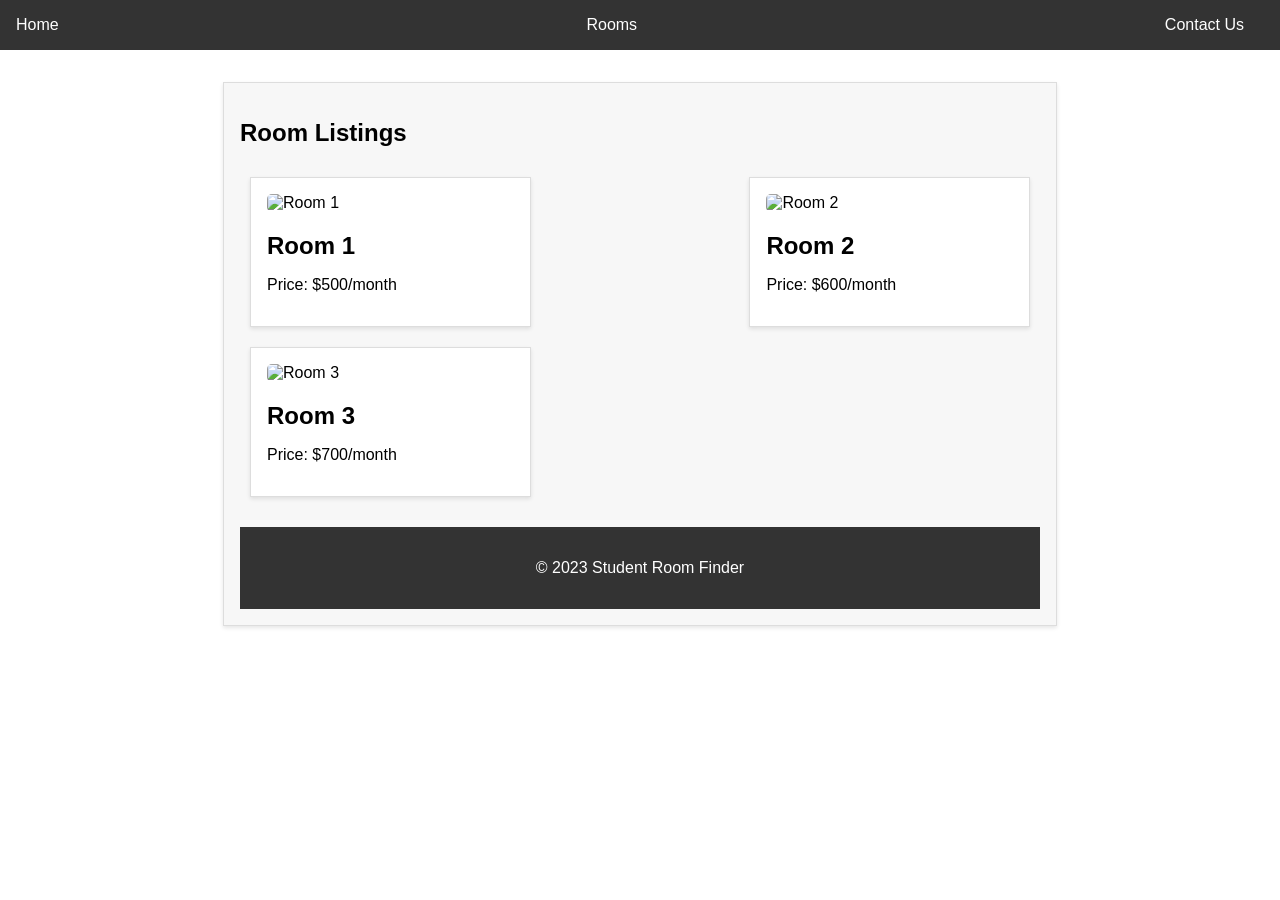
==== index.html @ c1271201 "Add files via upload" ====
<!DOCTYPE html>
<html lang="en">

<head>
    <meta charset="UTF-8">
    <meta name="viewport" content="width=device-width, initial-scale=1.0">
    <title>Student Room Finder</title>
    <link rel="stylesheet" href="styles.css">
</head>

<body>
    <!-- Header Section -->
    <header>
        <nav>
            <ul>
                <li><a href="#">Home</a></li>
                <li><a href="#">Rooms</a></li>
                <li><a href="#">Contact Us</a></li>
            </ul>
        </nav>
    </header>

    <!-- Main Content Section -->
    <main>
        <!-- Room Listing Section -->
        <section class="room-listing">
            <h2>Room Listings</h2>
            <div class="rooms-container">
                <!-- Room Cards will be rendered here -->
            </div>
        </section>

        <!-- Footer Section -->
        <footer>
            <p>&copy; 2023 Student Room Finder</p>
        </footer>
    </main>

    <script src="scripts.js"></script>
</body>

</html>
---- styles.css ----
body {
    font-family: Arial, sans-serif;
    margin: 0;
    padding: 0;
}

header {
    background-color: #333;
    color: #fff;
    padding: 1em;
    text-align: center;
}

nav ul {
    list-style: none;
    margin: 0;
    padding: 0;
    display: flex;
    justify-content: space-between;
}

nav li {
    margin-right: 20px;
}

nav a {
    color: #fff;
    text-decoration: none;
}

main {
    max-width: 800px;
    margin: 2em auto;
    padding: 1em;
    background-color: #f7f7f7;
    border: 1px solid #ddd;
    box-shadow: 0 2px 4px rgba(0, 0, 0, 0.1);
}

.room-listing {
    margin-bottom: 20px;
}

.rooms-container {
    display: flex;
    flex-wrap: wrap;
    justify-content: space-between;
}

.room-card {
    background-color: #fff;
    padding: 1em;
    border: 1px solid #ddd;
    box-shadow: 0 2px 4px rgba(0, 0, 0, 0.1);
    margin: 10px;
    width: calc(33.33% - 20px);
}

.room-card img {
    width: 100%;
    height: 150px;
    object-fit: cover;
    border-radius: 5px;
}

.room-card h2 {
    font-weight: bold;
    margin-bottom: 10px;
}

footer {
    background-color: #333;
    color: #fff;
    padding: 1em;
    text-align: center;
}
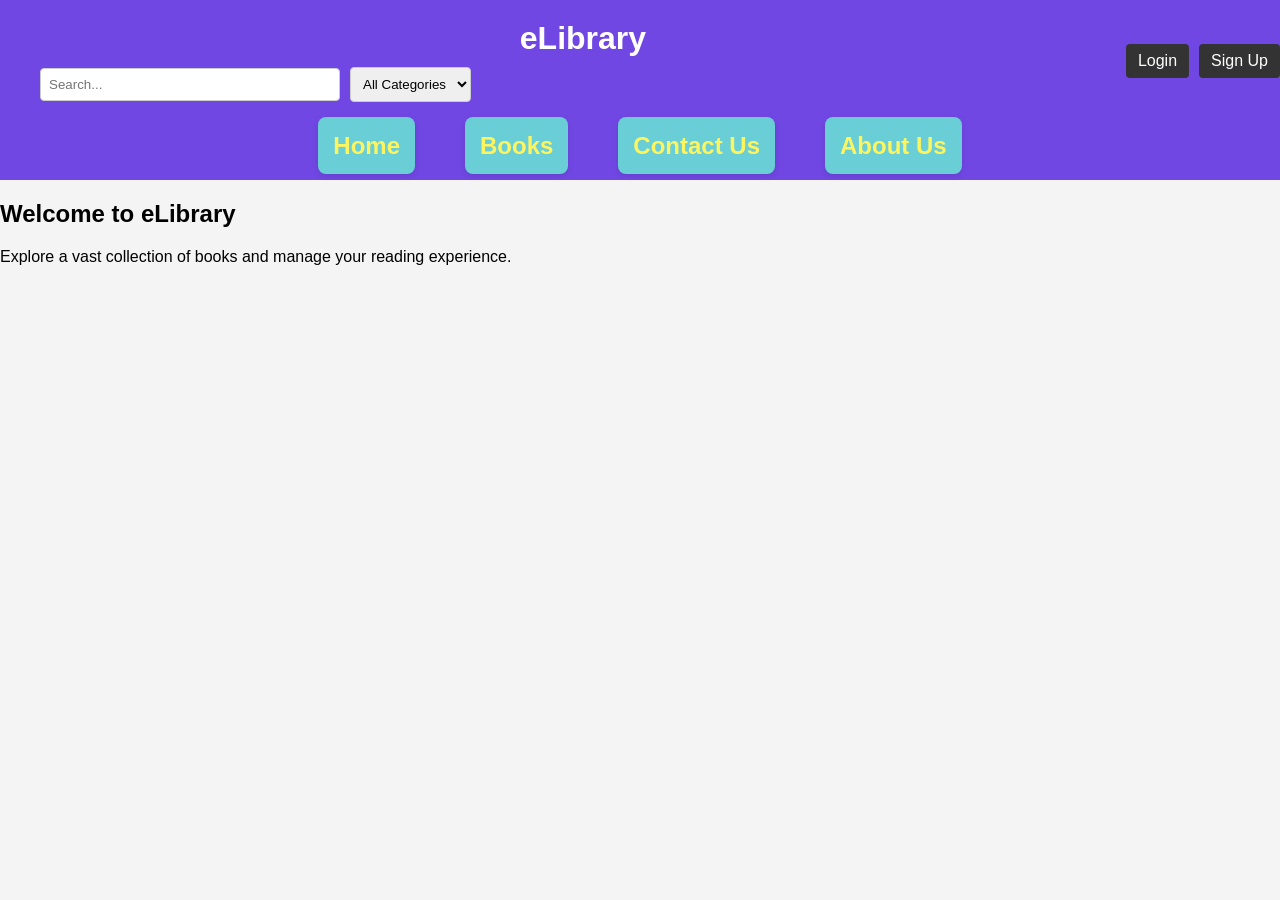
==== commit 0d630bda: "Add files via upload this one is frontend.." ====
--- a/index.html
+++ b/index.html
@@ -4,39 +4,52 @@
 <head>
     <meta charset="UTF-8">
     <meta name="viewport" content="width=device-width, initial-scale=1.0">
-    <title>Student Room Finder</title>
+    <title>eLibrary - Home</title>
     <link rel="stylesheet" href="styles.css">
 </head>
 
 <body>
-    <!-- Header Section -->
     <header>
+        <div
+            style="display: flex; align-items: center; justify-content: space-between; width: 100%; padding: 10px 20px;">
+            <div style="flex: 1;">
+                <h1 style="margin: 0;">eLibrary</h1>
+                <div style="margin-top: 10px; display: flex; align-items: center;">
+                    <input type="search" id="search-input" placeholder="Search..."
+                        style="padding: 8px; border: 1px solid #ccc; border-radius: 4px; width: 300px;" />
+                    <select id="filter-select"
+                        style="margin-left: 10px; padding: 8px; border: 1px solid #ccc; border-radius: 4px;">
+                        <option value="all">All Categories</option>
+                        <option value="fiction">Fiction</option>
+                        <option value="non-fiction">Non-Fiction</option>
+                        <option value="science">Science</option>
+                        <option value="technology">Technology</option>
+                    </select>
+                </div>
+            </div>
+            <div style="display: flex; align-items: center; gap: 10px;">
+                <a href="login.html" class="btn"
+                    style="padding: 8px 12px; background-color: #333; color: #fff; text-decoration: none; border-radius: 4px; cursor: pointer;">Login</a>
+                <a href="registration.html" class="btn"
+                    style="padding: 8px 12px; background-color: #333; color: #fff; text-decoration: none; border-radius: 4px; cursor: pointer;">Sign
+                    Up</a>
+            </div>
+        </div>
         <nav>
             <ul>
-                <li><a href="#">Home</a></li>
-                <li><a href="#">Rooms</a></li>
-                <li><a href="#">Contact Us</a></li>
+                <li><a href="index.html">Home</a></li>
+                <li><a href="books.html">Books</a></li>
+                <li><a href="contact-us.html">Contact Us</a></li>
+                <li><a href="about-us.html">About Us</a></li>
             </ul>
         </nav>
     </header>
-
-    <!-- Main Content Section -->
     <main>
-        <!-- Room Listing Section -->
-        <section class="room-listing">
-            <h2>Room Listings</h2>
-            <div class="rooms-container">
-                <!-- Room Cards will be rendered here -->
-            </div>
+        <section>
+            <h2>Welcome to eLibrary</h2>
+            <p>Explore a vast collection of books and manage your reading experience.</p>
         </section>
-
-        <!-- Footer Section -->
-        <footer>
-            <p>&copy; 2023 Student Room Finder</p>
-        </footer>
     </main>
-
-    <script src="scripts.js"></script>
 </body>
 
 </html>
--- a/styles.css
+++ b/styles.css
@@ -2,75 +2,58 @@
     font-family: Arial, sans-serif;
     margin: 0;
     padding: 0;
+    background-color: #f4f4f4;
 }
 
 header {
-    background-color: #333;
+    background-color: #7147e3;
     color: #fff;
-    padding: 1em;
+    padding: 10px 20px;
     text-align: center;
+}
+
+header h1 {
+    margin: 0;
+}
+
+nav {
+    margin-top: 10px;
 }
 
 nav ul {
     list-style: none;
+    padding: 0;
     margin: 0;
-    padding: 0;
     display: flex;
-    justify-content: space-between;
+    justify-content: center;
 }
 
-nav li {
-    margin-right: 20px;
+nav ul li {
+    padding: 10px;
+    margin: 0 15px;
 }
 
-nav a {
-    color: #fff;
-    text-decoration: none;
+nav ul li a {
+    color: #fcf560;
+    text-decoration: double;
+    font-family: sans-serif;
+    font-size: x-large;
+    font-weight: bold;
 }
 
-main {
-    max-width: 800px;
-    margin: 2em auto;
-    padding: 1em;
-    background-color: #f7f7f7;
-    border: 1px solid #ddd;
-    box-shadow: 0 2px 4px rgba(0, 0, 0, 0.1);
-}
-
-.room-listing {
-    margin-bottom: 20px;
-}
-
-.rooms-container {
-    display: flex;
-    flex-wrap: wrap;
-    justify-content: space-between;
-}
-
-.room-card {
-    background-color: #fff;
-    padding: 1em;
-    border: 1px solid #ddd;
-    box-shadow: 0 2px 4px rgba(0, 0, 0, 0.1);
-    margin: 10px;
-    width: calc(33.33% - 20px);
-}
-
-.room-card img {
-    width: 100%;
-    height: 150px;
-    object-fit: cover;
-    border-radius: 5px;
-}
-
-.room-card h2 {
-    font-weight: bold;
-    margin-bottom: 10px;
+nav ul li a:hover {
+    color: #d2621d;
 }
 
 footer {
-    background-color: #333;
-    color: #fff;
-    padding: 1em;
-    text-align: center;
+    display: none;
+}
+
+nav ul li a {
+    background-color: #69ced6;
+    padding: 15px;
+    border-radius: 8px;
+    box-shadow: 0 2px 6px rgba(0, 0, 0, 0.1);
+    margin: 20px auto;
+    max-width: 1000px;
 }
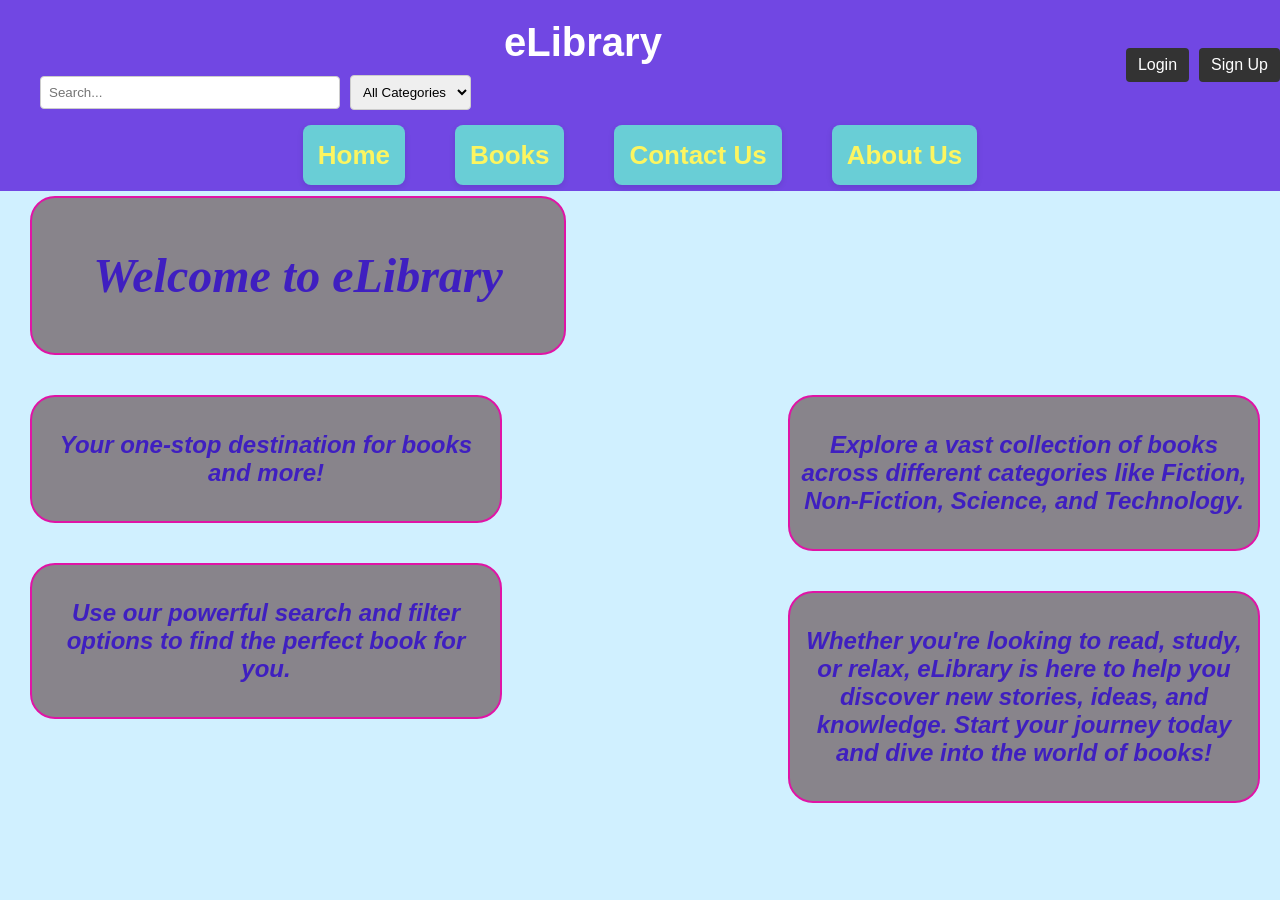
==== commit 716a4f43: "Add files via upload" ====
--- a/index.html
+++ b/index.html
@@ -13,7 +13,7 @@
         <div
             style="display: flex; align-items: center; justify-content: space-between; width: 100%; padding: 10px 20px;">
             <div style="flex: 1;">
-                <h1 style="margin: 0;">eLibrary</h1>
+                <h1>eLibrary</h1>
                 <div style="margin-top: 10px; display: flex; align-items: center;">
                     <input type="search" id="search-input" placeholder="Search..."
                         style="padding: 8px; border: 1px solid #ccc; border-radius: 4px; width: 300px;" />
@@ -27,11 +27,9 @@
                     </select>
                 </div>
             </div>
-            <div style="display: flex; align-items: center; gap: 10px;">
-                <a href="login.html" class="btn"
-                    style="padding: 8px 12px; background-color: #333; color: #fff; text-decoration: none; border-radius: 4px; cursor: pointer;">Login</a>
-                <a href="registration.html" class="btn"
-                    style="padding: 8px 12px; background-color: #333; color: #fff; text-decoration: none; border-radius: 4px; cursor: pointer;">Sign
+            <div id="ghusaun">
+                <a href="login.html" class="btn">Login</a>
+                <a href="registration.html" class="btn">Sign
                     Up</a>
             </div>
         </div>
@@ -44,12 +42,39 @@
             </ul>
         </nav>
     </header>
-    <main>
-        <section>
+
+    <div>
+        <div class="homeInfo" style="font-size: xx-large;margin-top: 5px; width: 40%;
+            font-family: Georgia, 'Times New Roman', Times, serif; font-weight: 800;">
+            <p>
             <h2>Welcome to eLibrary</h2>
-            <p>Explore a vast collection of books and manage your reading experience.</p>
-        </section>
-    </main>
+            </p>
+        </div>
+        <div class="homeInfo" style="float: left;width: 35%;">
+            <p>
+                Your one-stop destination for books and more!
+            </p>
+        </div>
+        <div class="homeInfo" style="float: right;width: 35%;">
+            <p>
+                Explore a vast collection of books across different categories like Fiction, Non-Fiction,
+                Science,
+                and Technology.
+            </p>
+        </div>
+        <div class="homeInfo" style="float: left;width: 35%;">
+            <p>
+                Use our powerful search and filter options to find the perfect book for you.
+            </p>
+        </div>
+        <div class="homeInfo" style="float: right;width: 35%;">
+            <p>
+                Whether you're looking to read, study, or relax, eLibrary is here to help you discover new stories,
+                ideas, and knowledge. Start your journey today and dive into the world of books!
+            </p>
+        </div>
+
+    </div>
 </body>
 
 </html>
--- a/styles.css
+++ b/styles.css
@@ -2,7 +2,37 @@
     font-family: Arial, sans-serif;
     margin: 0;
     padding: 0;
-    background-color: #f4f4f4;
+    background-color: #d0f0ff;
+}
+
+.homeInfo {
+    height: fit-content;
+    width: fit-content;
+    background-color: #88848b;
+    border: 2px solid #e014a6;
+    border-radius: 25px;
+    padding: 10px;
+    text-align: center;
+    color: rgb(63, 31, 192);
+    font-style: italic;
+    font-size: 24px;
+    font-weight: 600;
+    margin-bottom: 15px;
+    margin-left: 30px;
+    margin-top: 25px;
+    margin-right: 20px;
+
+}
+
+main {
+    margin: 0;
+    padding: 0;
+    position: relative;
+    height: 100vh;
+    display: flex;
+    justify-content: center;
+    align-items: center;
+    overflow: hidden;
 }
 
 header {
@@ -10,10 +40,12 @@
     color: #fff;
     padding: 10px 20px;
     text-align: center;
+    font-family: sans-serif;
 }
 
 header h1 {
     margin: 0;
+    font-size: 40px;
 }
 
 nav {
@@ -26,6 +58,7 @@
     margin: 0;
     display: flex;
     justify-content: center;
+    flex-wrap: wrap;
 }
 
 nav ul li {
@@ -35,18 +68,19 @@
 
 nav ul li a {
     color: #fcf560;
-    text-decoration: double;
+    text-decoration: none;
     font-family: sans-serif;
-    font-size: x-large;
+    font-size: 26px;
     font-weight: bold;
+    background-color: #69ced6;
+    padding: 10px 15px;
+    border-radius: 8px;
+    box-shadow: 0 2px 6px rgba(0, 0, 0, 0.1);
+    transition: background-color 0.3s ease;
 }
 
 nav ul li a:hover {
-    color: #d2621d;
-}
-
-footer {
-    display: none;
+    background-color: #cbbeb6;
 }
 
 nav ul li a {
@@ -56,4 +90,72 @@
     box-shadow: 0 2px 6px rgba(0, 0, 0, 0.1);
     margin: 20px auto;
     max-width: 1000px;
+}
+
+/* Login/signup button styling*/
+#ghusaun {
+    display: flex;
+    align-items: center;
+    gap: 10px;
+}
+
+#ghusaun .btn {
+    padding: 8px 12px;
+    background-color: #333;
+    color: #fff;
+    text-decoration: none;
+    border-radius: 4px;
+    cursor: pointer;
+}
+
+#ghusaun .btn:hover {
+    color: blueviolet;
+    background-color: azure;
+}
+
+main {
+    padding: 40px 20px;
+    max-width: 1000px;
+    margin: 0 auto;
+}
+
+main section {
+    background-color: #fff;
+    padding: 30px;
+    border-radius: 10px;
+    box-shadow: 0 2px 6px rgba(0, 0, 0, 0.1);
+}
+
+main section h2 {
+    margin-top: 0;
+    margin-bottom: 20px;
+    color: #333;
+}
+
+main section p {
+    line-height: 1.6;
+    font-size: 16px;
+}
+
+footer {
+    text-align: center;
+    color: #333;
+    padding: 20px;
+    background-color: #15b1c3;
+    margin-top: 20px;
+    border-top: 1px solid #e92c2c;
+}
+
+.message {
+    height: fit-content;
+    background-color: #98cf67;
+    border: 2px solid #e014a6;
+    border-radius: 15px;
+    padding: 15px;
+    text-align: center;
+    color: rgb(11, 93, 200);
+    font-style: italic;
+    font-size: 32px;
+    font-weight: 700;
+
 }
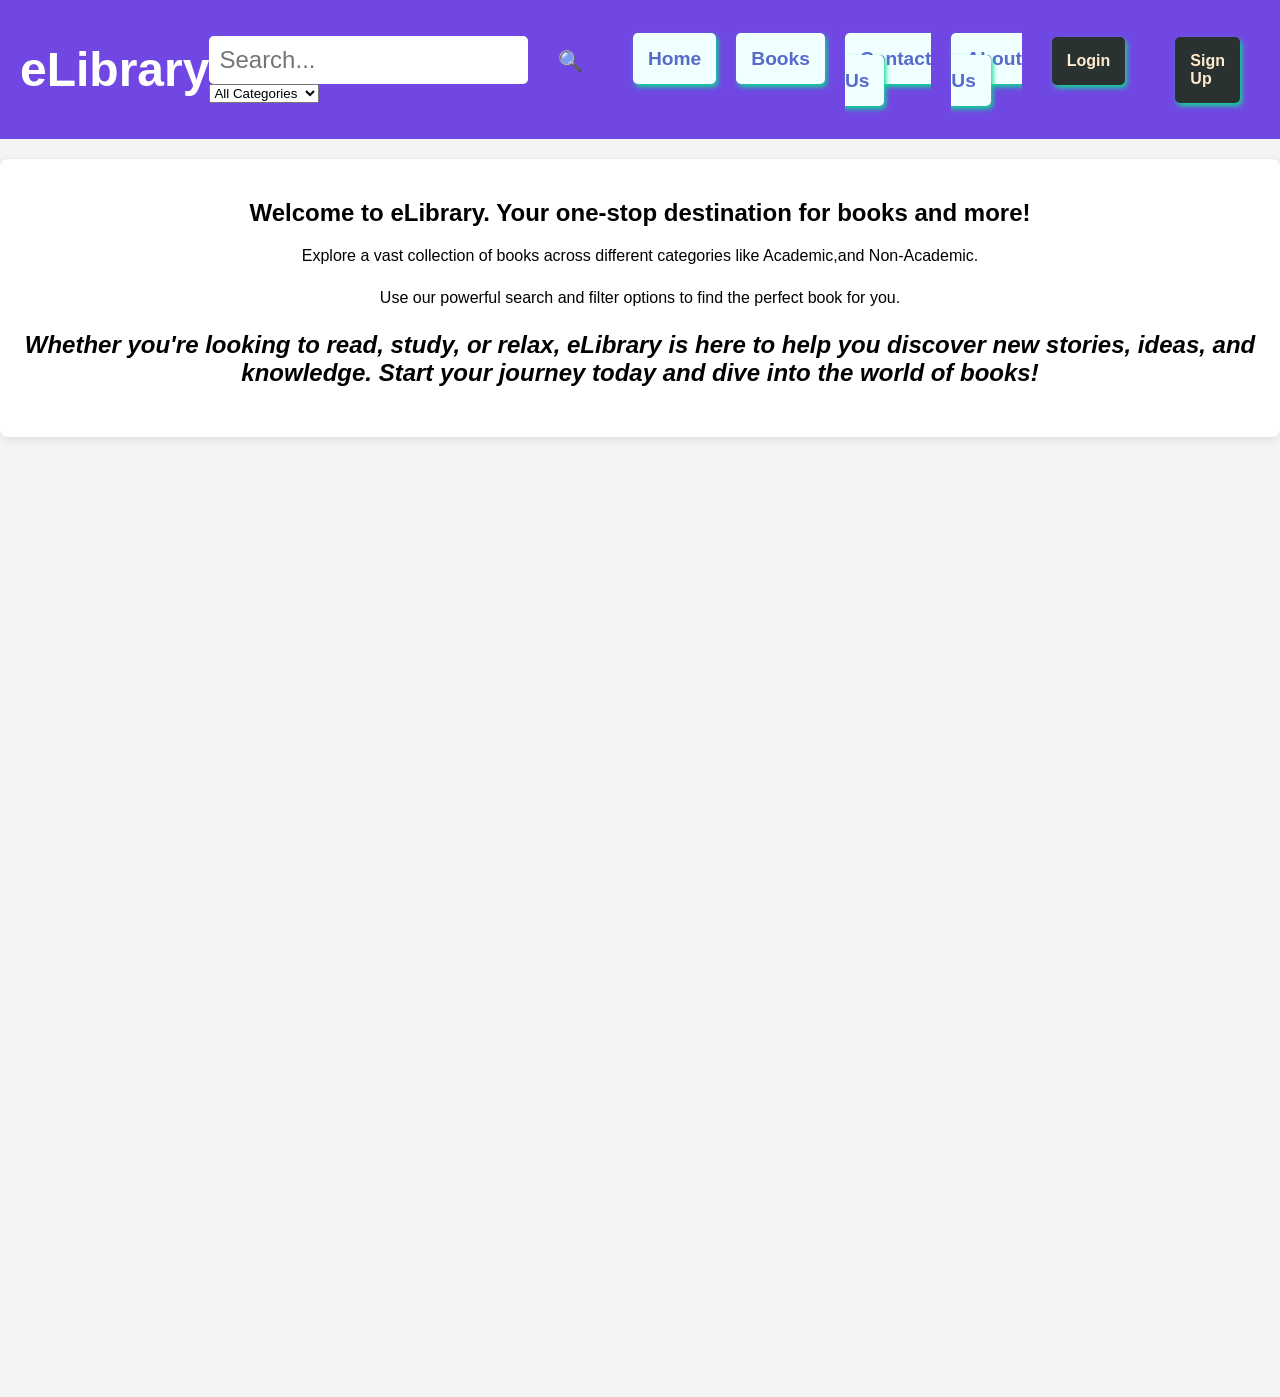
==== commit b9ba006b: "Add files via upload" ====
--- a/index.html
+++ b/index.html
@@ -10,29 +10,20 @@
 
 <body>
     <header>
-        <div
-            style="display: flex; align-items: center; justify-content: space-between; width: 100%; padding: 10px 20px;">
-            <div style="flex: 1;">
-                <h1>eLibrary</h1>
-                <div style="margin-top: 10px; display: flex; align-items: center;">
-                    <input type="search" id="search-input" placeholder="Search..."
-                        style="padding: 8px; border: 1px solid #ccc; border-radius: 4px; width: 300px;" />
-                    <select id="filter-select"
-                        style="margin-left: 10px; padding: 8px; border: 1px solid #ccc; border-radius: 4px;">
-                        <option value="all">All Categories</option>
-                        <option value="fiction">Fiction</option>
-                        <option value="non-fiction">Non-Fiction</option>
-                        <option value="science">Science</option>
-                        <option value="technology">Technology</option>
-                    </select>
-                </div>
-            </div>
-            <div id="ghusaun">
-                <a href="login.html" class="btn">Login</a>
-                <a href="registration.html" class="btn">Sign
-                    Up</a>
-            </div>
+        <div class="logo">
+            <h1>eLibrary</h1>
         </div>
+        <div class="search-bar">
+            <input type="search" id="search-input" placeholder="Search..." />
+            <input type="button" value="🔍" placeholder="🔍" />
+            <select id="filter-select">
+                <option value="all">All Categories</option>
+                <option value="Academic">Academic</option>
+                <option value="non-academic">Non-Academic</option>
+            </select>
+        </div>
+        </div>
+
         <nav>
             <ul>
                 <li><a href="index.html">Home</a></li>
@@ -41,40 +32,36 @@
                 <li><a href="about-us.html">About Us</a></li>
             </ul>
         </nav>
+        <div id="ghusaun">
+            <nav>
+                <ul>
+                    <li> <a href="login.html" class="btn">Login</a></li>
+                    <li><a href="registration.html" class="btn">Sign
+                            Up</a></li>
+                </ul>
+            </nav>
+        </div>
     </header>
 
-    <div>
-        <div class="homeInfo" style="font-size: xx-large;margin-top: 5px; width: 40%;
-            font-family: Georgia, 'Times New Roman', Times, serif; font-weight: 800;">
-            <p>
-            <h2>Welcome to eLibrary</h2>
-            </p>
-        </div>
-        <div class="homeInfo" style="float: left;width: 35%;">
-            <p>
-                Your one-stop destination for books and more!
-            </p>
-        </div>
-        <div class="homeInfo" style="float: right;width: 35%;">
-            <p>
-                Explore a vast collection of books across different categories like Fiction, Non-Fiction,
-                Science,
-                and Technology.
-            </p>
-        </div>
-        <div class="homeInfo" style="float: left;width: 35%;">
-            <p>
-                Use our powerful search and filter options to find the perfect book for you.
-            </p>
-        </div>
-        <div class="homeInfo" style="float: right;width: 35%;">
-            <p>
-                Whether you're looking to read, study, or relax, eLibrary is here to help you discover new stories,
-                ideas, and knowledge. Start your journey today and dive into the world of books!
-            </p>
-        </div>
+    <section class="message">
+        <h1>Welcome to eLibrary. Your one-stop destination for books and more!</h1>
 
-    </div>
+        <p>
+            Explore a vast collection of books across different categories like Academic,and Non-Academic.
+        </p>
+
+        <p>
+            Use our powerful search and filter options to find the perfect book for you.
+        </p>
+
+        <h2 style="font-style: italic;">
+            Whether you're looking to read, study, or relax, eLibrary is here to help you discover new stories,
+            ideas, and knowledge. Start your journey today and dive into the world of books!
+        </h2>
+    </section>
+    <main>
+
+    </main>
 </body>
 
 </html>
--- a/styles.css
+++ b/styles.css
@@ -2,139 +2,141 @@
     font-family: Arial, sans-serif;
     margin: 0;
     padding: 0;
-    background-color: #d0f0ff;
-}
-
-.homeInfo {
-    height: fit-content;
-    width: fit-content;
-    background-color: #88848b;
-    border: 2px solid #e014a6;
-    border-radius: 25px;
-    padding: 10px;
-    text-align: center;
-    color: rgb(63, 31, 192);
-    font-style: italic;
-    font-size: 24px;
-    font-weight: 600;
-    margin-bottom: 15px;
-    margin-left: 30px;
-    margin-top: 25px;
-    margin-right: 20px;
-
-}
-
-main {
-    margin: 0;
-    padding: 0;
-    position: relative;
-    height: 100vh;
-    display: flex;
-    justify-content: center;
-    align-items: center;
-    overflow: hidden;
+    background-color: #f4f4f4;
 }
 
 header {
+    display: flex;
+    justify-content: space-between;
+    align-items: center;
     background-color: #7147e3;
     color: #fff;
     padding: 10px 20px;
-    text-align: center;
     font-family: sans-serif;
 }
 
-header h1 {
-    margin: 0;
-    font-size: 40px;
+.logo {
+    font-size: 24px;
+    font-weight: bold;
 }
 
-nav {
-    margin-top: 10px;
+.search-bar input {
+    font-size: 24px;
+    width: auto;
+    max-width: 400px;
+    height: fit-content;
+}
+
+.search-bar input[type="search"] {
+    padding: 10px;
+    border: none;
+    border-radius: 5px;
+    margin-right: 10px;
+}
+
+.search-bar input[type="button"] {
+    background-color: #7147e3;
+    color: #fff;
+    border: none;
+    padding: 10px 15px;
+    border-radius: 5px;
+    cursor: pointer;
+    font-size: 20px;
+}
+
+.search-bar input[type="button"]:hover {
+    background-color: #5a38c1;
 }
 
 nav ul {
     list-style: none;
+    margin: 0;
     padding: 0;
-    margin: 0;
     display: flex;
-    justify-content: center;
-    flex-wrap: wrap;
 }
 
 nav ul li {
-    padding: 10px;
-    margin: 0 15px;
+    margin-left: 20px;
 }
 
 nav ul li a {
-    color: #fcf560;
+    color: #5769cb;
+    width: 100%;
+    max-width: 200px;
+    font-size: larger;
     text-decoration: none;
-    font-family: sans-serif;
-    font-size: 26px;
+    padding: 15px;
+    border-radius: 5px;
     font-weight: bold;
-    background-color: #69ced6;
-    padding: 10px 15px;
-    border-radius: 8px;
-    box-shadow: 0 2px 6px rgba(0, 0, 0, 0.1);
+    box-shadow: 2px 3px 5px rgb(13, 219, 147);
+    border: 2px pink;
+    background-color: azure;
     transition: background-color 0.3s ease;
 }
 
 nav ul li a:hover {
-    background-color: #cbbeb6;
+    background-color: aquamarine;
+    text-decoration: underline;
 }
 
-nav ul li a {
-    background-color: #69ced6;
+#ghusaun a {
+    display: inline-block;
+    color: blanchedalmond;
+    background-color: rgb(42, 49, 49);
+    width: auto;
+    max-width: 100px;
     padding: 15px;
-    border-radius: 8px;
-    box-shadow: 0 2px 6px rgba(0, 0, 0, 0.1);
-    margin: 20px auto;
-    max-width: 1000px;
+    border-radius: 5px;
+    box-shadow: 2px 3px 5px rgb(13, 219, 147);
+    border: 2px pink;
+    margin-left: 10px;
+    margin-right: 20px;
+    font-size: 16px;
+    font-weight: bold;
+    text-decoration: none;
 }
 
-/* Login/signup button styling*/
-#ghusaun {
-    display: flex;
-    align-items: center;
-    gap: 10px;
-}
-
-#ghusaun .btn {
-    padding: 8px 12px;
-    background-color: #333;
-    color: #fff;
-    text-decoration: none;
-    border-radius: 4px;
-    cursor: pointer;
-}
-
-#ghusaun .btn:hover {
-    color: blueviolet;
-    background-color: azure;
+#ghusaun a:hover {
+    color: blue;
+    background-color: aquamarine;
+    text-decoration: underline;
+    box-shadow: -2px -3px 5px rgb(13, 219, 147);
 }
 
 main {
-    padding: 40px 20px;
-    max-width: 1000px;
-    margin: 0 auto;
+    background-color: #f4f4f4;
+    margin: 0;
+    padding: 0;
+    display: flex;
+    flex-direction: column;
+    align-items: center;
+    min-height: 100vh;
+    padding: 20px;
 }
 
-main section {
+.message {
     background-color: #fff;
-    padding: 30px;
-    border-radius: 10px;
-    box-shadow: 0 2px 6px rgba(0, 0, 0, 0.1);
+    padding: 40px 20px;
+    text-align: center;
+    margin: 20px 0;
+    border-radius: 8px;
+    box-shadow: 0 2px 8px rgba(0, 0, 0, 0.1);
 }
 
-main section h2 {
+.message h1 {
     margin-top: 0;
-    margin-bottom: 20px;
-    color: #333;
+    margin-bottom: 15px;
 }
 
-main section p {
+.message p {
     line-height: 1.6;
     font-size: 16px;
+}
+
+.message h2 {
+    font-style: italic;
+    margin-top: 20px;
+    margin-bottom: 10px;
 }
 
 footer {
@@ -146,16 +148,44 @@
     border-top: 1px solid #e92c2c;
 }
 
-.message {
-    height: fit-content;
-    background-color: #98cf67;
-    border: 2px solid #e014a6;
-    border-radius: 15px;
-    padding: 15px;
-    text-align: center;
-    color: rgb(11, 93, 200);
-    font-style: italic;
-    font-size: 32px;
-    font-weight: 700;
+footer h1 {
+    margin: 0;
+}
 
+/* Responsive Design */
+@media (max-width: 768px) {
+    .homeInfo {
+        max-width: 100%;
+        width: 100%;
+        float: none;
+    }
+
+    nav ul {
+        flex-direction: column;
+        align-items: center;
+    }
+
+    nav ul li {
+        margin: 10px 0;
+    }
+
+    .search-bar input[type="search"] {
+        width: 100%;
+    }
+
+    .search-bar input[type="button"] {
+        margin-top: 10px;
+    }
+
+    main {
+        padding: 10px;
+    }
+
+    main section {
+        padding: 20px;
+    }
+
+    .homeInfo {
+        margin: 10px auto;
+    }
 }
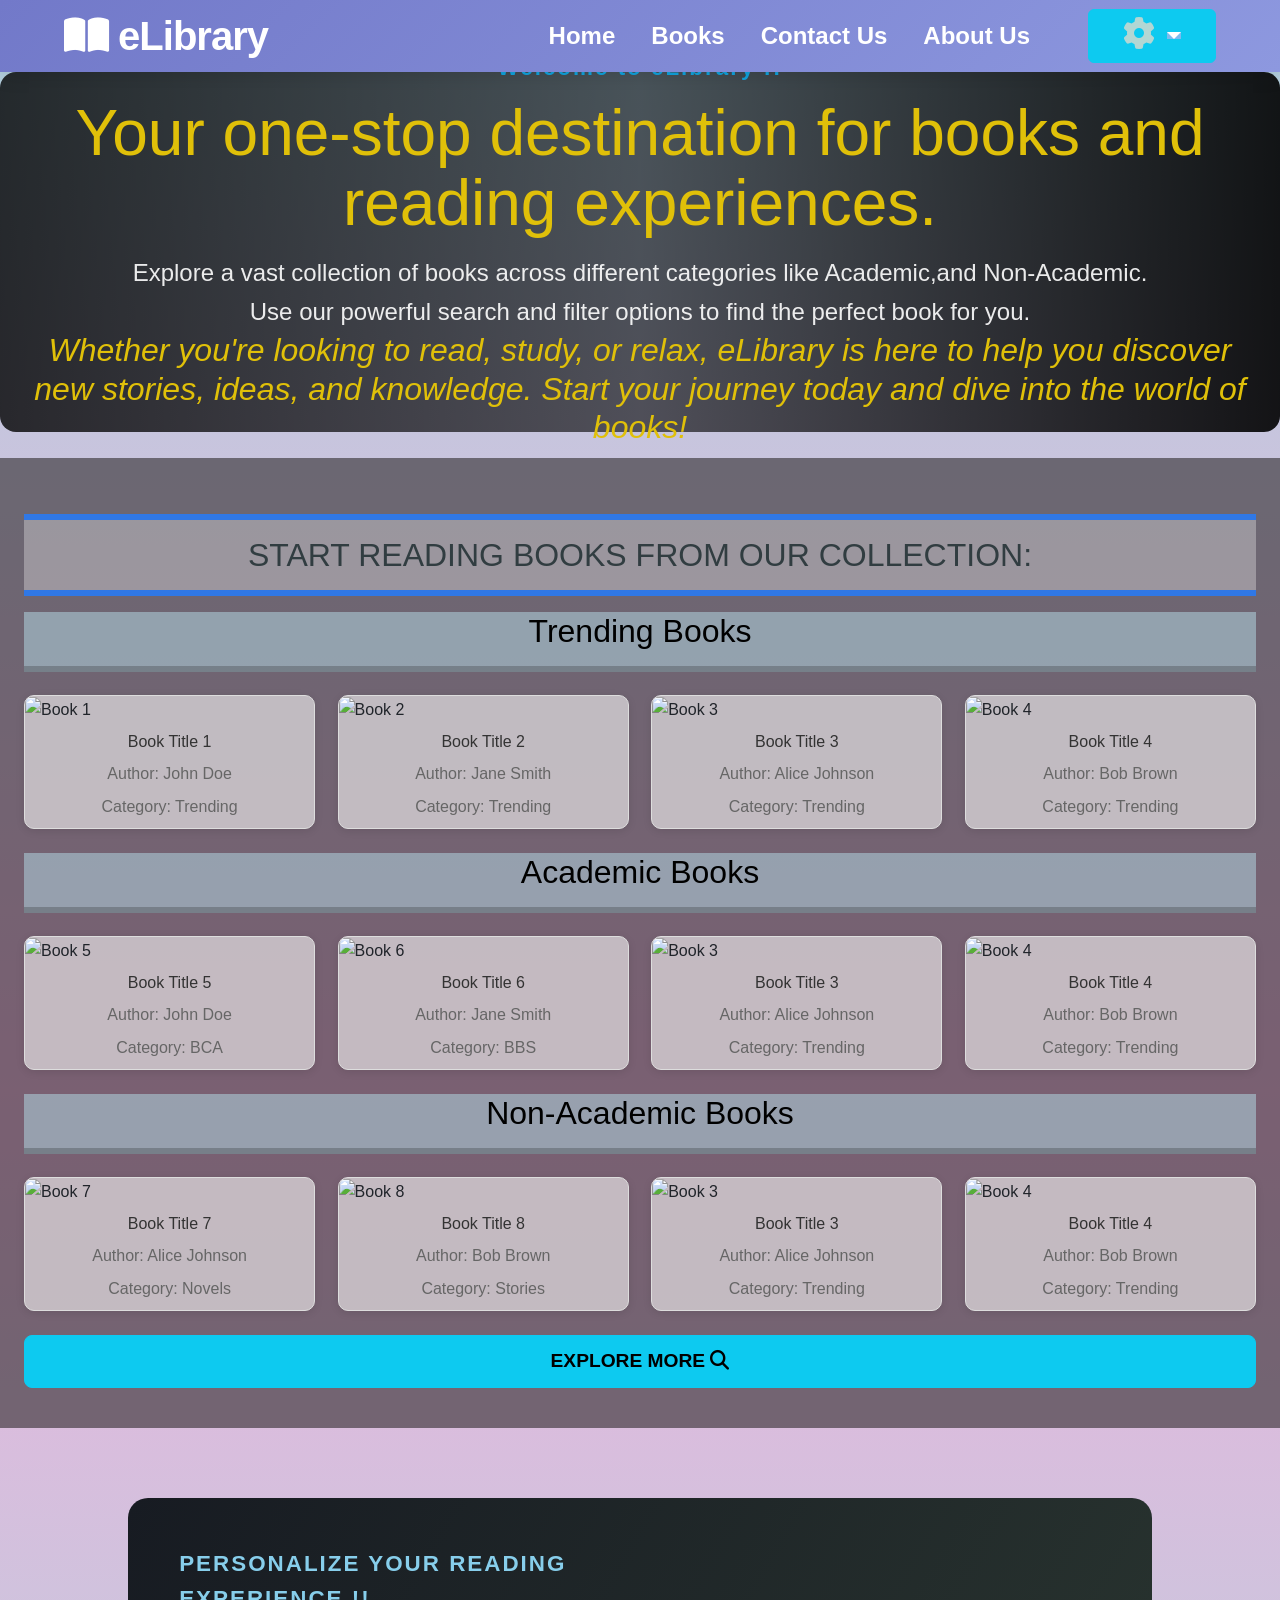
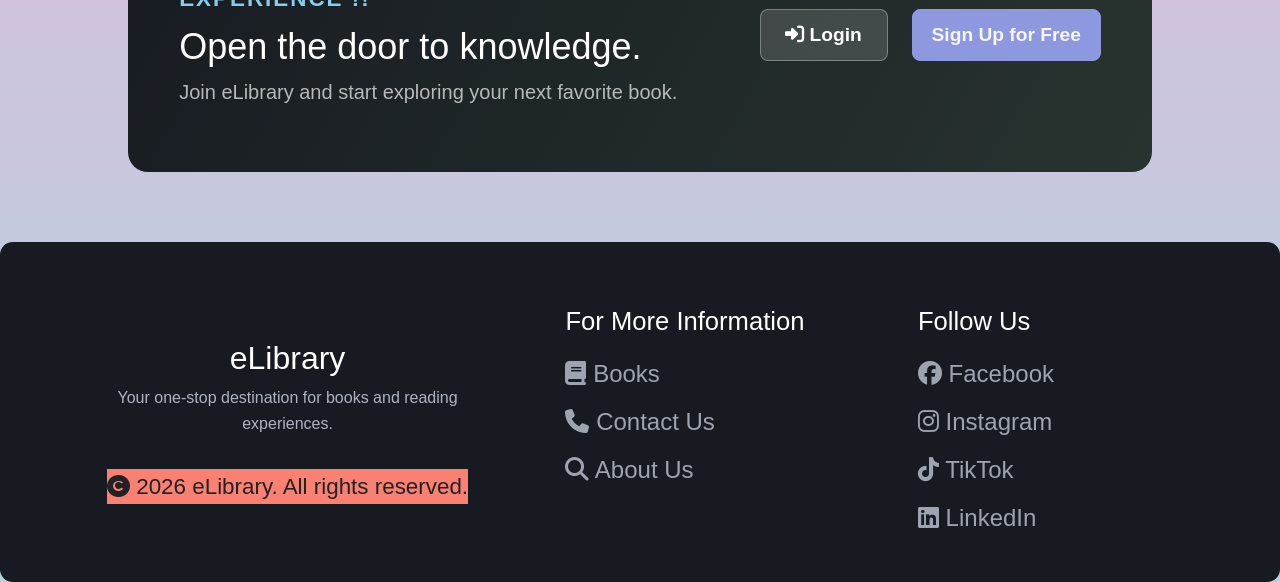
==== commit 0606f09a: "Initialize first project" ====
--- a/index.html
+++ b/index.html
@@ -1,67 +1,215 @@
-<!DOCTYPE html>
-<html lang="en">
-
-<head>
-    <meta charset="UTF-8">
-    <meta name="viewport" content="width=device-width, initial-scale=1.0">
-    <title>eLibrary - Home</title>
-    <link rel="stylesheet" href="styles.css">
-</head>
-
-<body>
-    <header>
-        <div class="logo">
-            <h1>eLibrary</h1>
-        </div>
-        <div class="search-bar">
-            <input type="search" id="search-input" placeholder="Search..." />
-            <input type="button" value="🔍" placeholder="🔍" />
-            <select id="filter-select">
-                <option value="all">All Categories</option>
-                <option value="Academic">Academic</option>
-                <option value="non-academic">Non-Academic</option>
-            </select>
-        </div>
-        </div>
-
-        <nav>
-            <ul>
-                <li><a href="index.html">Home</a></li>
-                <li><a href="books.html">Books</a></li>
-                <li><a href="contact-us.html">Contact Us</a></li>
-                <li><a href="about-us.html">About Us</a></li>
-            </ul>
-        </nav>
-        <div id="ghusaun">
-            <nav>
-                <ul>
-                    <li> <a href="login.html" class="btn">Login</a></li>
-                    <li><a href="registration.html" class="btn">Sign
-                            Up</a></li>
-                </ul>
-            </nav>
-        </div>
-    </header>
-
-    <section class="message">
-        <h1>Welcome to eLibrary. Your one-stop destination for books and more!</h1>
-
-        <p>
-            Explore a vast collection of books across different categories like Academic,and Non-Academic.
-        </p>
-
-        <p>
-            Use our powerful search and filter options to find the perfect book for you.
-        </p>
-
-        <h2 style="font-style: italic;">
-            Whether you're looking to read, study, or relax, eLibrary is here to help you discover new stories,
-            ideas, and knowledge. Start your journey today and dive into the world of books!
-        </h2>
-    </section>
-    <main>
-
-    </main>
-</body>
-
+<!DOCTYPE html>
+<html lang="en">
+
+<head>
+    <meta charset="UTF-8">
+    <meta name="viewport" content="width=device-width, initial-scale=1.0">
+    <title>eLibrary - Home</title>
+    <link rel="stylesheet" href="assets/css/bootstrap.css">
+    <link rel="stylesheet" href="all.css">
+    <link rel="stylesheet" href="styles.css">
+    <link rel="stylesheet" href="https://cdnjs.cloudflare.com/ajax/libs/font-awesome/6.5.2/css/all.min.css">
+    <link rel="shortcut icon" href="../images/logo.jpg" type="image/x-icon">
+</head>
+
+<body>
+    <!-- NAVIGATION -->
+    <header class="navbar">
+        <a href="index.html" class="logo"> <i class="fa-solid fa-book-open"></i>
+            eLibrary</a>
+
+        <nav class="nav-links">
+            <a href="index.html">Home</a>
+            <a href="pages/books.html">Books</a>
+            <a href="pages/contact-us.html">Contact Us</a>
+            <a href="pages/about-us.html">About Us</a>
+            <a href="#setting" class="settings-icon"></a>
+            <div class="dropdown">
+                <a class="btn btn-info dropdown-toggle" href="#" role="button" id="dropdownMenuLink"
+                    data-bs-toggle="dropdown" aria-expanded="false">
+                    <i class="fa-solid fa-gear"></i>
+                </a>
+
+                <ul class="dropdown-menu" aria-labelledby="dropdownMenuLink">
+                    <li><a class="dropdown-item" href="#">Profile</a></li>
+                    <li><a class="dropdown-item" href="#">new</a></li>
+                    <li><a class="dropdown-item" href="#">Something else here</a></li>
+                </ul>
+            </div>
+        </nav>
+    </header>
+
+    <!-- Hero -->
+    <section class="hero">
+        <div class="hero-overlay"></div>
+
+        <div class="hero-content">
+            <span class="eyebrow">Welcome to eLibrary !!</span>
+            <h1>Your one-stop destination for books and reading experiences.</h1>
+
+            <p>
+                Explore a vast collection of books across different categories like Academic,and Non-Academic.
+            </p>
+            <p>
+                Use our powerful search and filter options to find the perfect book for you.
+            </p>
+            <h2 style="font-style: italic;">
+                Whether you're looking to read, study, or relax, eLibrary is here to help you discover new stories,
+                ideas, and knowledge. Start your journey today and dive into the world of books!
+            </h2>
+        </div>
+    </section>
+    <br>
+    <!-- COLLECTION -->
+
+    <section class="collection">
+        <div class="top">
+
+            <hr class="border border-primary border-3 opacity-75">
+            <h2>START READING BOOKS FROM OUR COLLECTION:</h2>
+
+            <hr class="border border-primary border-3 opacity-75">
+        </div>
+
+        <div class="text-success">
+            <h2>Trending Books</h2>
+            <hr class="border border-secondary border-3 opacity-75">
+        </div>
+
+        <!-- Trending Books Row -->
+        <div class="book-row">
+            <div class="book">
+                <img src="../images/400w-3H-Dl_IuTcI.jpg" alt="Book 1">
+                <h3>Book Title 1</h3>
+                <p>Author: John Doe</p>
+                <p>Category: Trending</p>
+            </div>
+            <div class="book">
+                <img src="images/book2.jpg" alt="Book 2">
+                <h3>Book Title 2</h3>
+                <p>Author: Jane Smith</p>
+                <p>Category: Trending</p>
+            </div>
+            <div class="book">
+                <img src="images/book3.jpg" alt="Book 3">
+                <h3>Book Title 3</h3>
+                <p>Author: Alice Johnson</p>
+                <p>Category: Trending</p>
+            </div>
+            <div class="book">
+                <img src="images/book4.jpg" alt="Book 4">
+                <h3>Book Title 4</h3>
+                <p>Author: Bob Brown</p>
+                <p>Category: Trending</p>
+            </div>
+        </div>
+
+        <div class="text-success">
+            <h2>Academic Books</h2>
+            <hr class="border border-secondary border-3 opacity-75">
+        </div>
+        <!-- Academic Books Row -->
+        <div class="book-row">
+            <div class="book">
+                <img src="images/book5.jpg" alt="Book 5">
+                <h3>Book Title 5</h3>
+                <p>Author: John Doe</p>
+                <p>Category: BCA</p>
+            </div>
+            <div class="book">
+                <img src="images/book6.jpg" alt="Book 6">
+                <h3>Book Title 6</h3>
+                <p>Author: Jane Smith</p>
+                <p>Category: BBS</p>
+            </div>
+            <div class="book">
+                <img src="images/book3.jpg" alt="Book 3">
+                <h3>Book Title 3</h3>
+                <p>Author: Alice Johnson</p>
+                <p>Category: Trending</p>
+            </div>
+            <div class="book">
+                <img src="images/book4.jpg" alt="Book 4">
+                <h3>Book Title 4</h3>
+                <p>Author: Bob Brown</p>
+                <p>Category: Trending</p>
+            </div>
+        </div>
+
+        <div class="text-success">
+            <h2>Non-Academic Books</h2>
+            <hr class="border border-secondary border-3 opacity-75">
+        </div>
+
+        <!-- Non-Academic Books Row -->
+        <div class="book-row">
+            <div class="book">
+                <img src="images/book7.jpg" alt="Book 7">
+                <h3>Book Title 7</h3>
+                <p>Author: Alice Johnson</p>
+                <p>Category: Novels</p>
+            </div>
+            <div class="book">
+                <img src="images/book8.jpg" alt="Book 8">
+                <h3>Book Title 8</h3>
+                <p>Author: Bob Brown</p>
+                <p>Category: Stories</p>
+            </div>
+            <div class="book">
+                <img src="images/book3.jpg" alt="Book 3">
+                <h3>Book Title 3</h3>
+                <p>Author: Alice Johnson</p>
+                <p>Category: Trending</p>
+            </div>
+            <div class="book">
+                <img src="images/book4.jpg" alt="Book 4">
+                <h3>Book Title 4</h3>
+                <p>Author: Bob Brown</p>
+                <p>Category: Trending</p>
+            </div>
+        </div>
+        <a href="pages/books.html" class="btn btn-info">EXPLORE MORE <i class="fa-solid fa-search"></i></a>
+    </section>
+
+    <!-- Final CTA -->
+    <section class="cta">
+        <div>
+            <span>PERSONALIZE YOUR READING EXPERIENCE !!</span>
+            <h2>Open the door to knowledge.</h2>
+            <p>Join eLibrary and start exploring your next favorite book.</p>
+        </div>
+
+        <div class="cta-buttons">
+            <a href="login.php" class="btn btn-login"><i class="fa-solid fa-right-to-bracket"></i> Login</a>
+            <a href="sign_ups/registration.html" class="btn btn-signup">Sign Up for Free</a>
+        </div>
+    </section>
+
+
+    <!-- Footer -->
+    <footer class="footer">
+        <div class="footer-brand">
+            <h2>eLibrary</h2>
+            <p>Your one-stop destination for books and reading experiences.</p>
+            <small><i class="fa-solid fa-copyright"></i> 2026 eLibrary. All rights reserved.</small>
+        </div>
+
+        <div class="footer-column">
+            <h3>For More Information</h3>
+            <a href="pages/books.html"><i class="fa-solid fa-book"></i> Books</a>
+            <a href="pages/contact-us.html"><i class="fa-solid fa-phone"></i> Contact Us</a>
+            <a href="pages/about-us.html"><i class="fa-solid fa-search"></i> About Us</a>
+        </div>
+
+        <div class="footer-column">
+            <h3>Follow Us</h3>
+            <a href="#"><i class="fa-brands fa-facebook"></i> Facebook</a>
+            <a href="#"><i class="fa-brands fa-instagram"></i> Instagram</a>
+            <a href="#"><i class="fa-brands fa-tiktok"></i> TikTok</a>
+            <a href="#linkedin"><i class="fa-brands fa-linkedin"></i> LinkedIn</a>
+        </div>
+    </footer>
+
+</body>
+
 </html>
--- a/all.css
+++ b/all.css
@@ -0,0 +1,411 @@
+/* 
+   eLibrary - About Page
+    */
+
+* {
+    margin: 0;
+    padding: 0;
+    box-sizing: border-box;
+
+}
+
+html {
+    scroll-behavior: smooth;
+}
+
+body {
+    font-family: "Segoe UI", Arial, sans-serif;
+    background: #ffffff16;
+    color: #20242a;
+    line-height: 1.6;
+    overflow-x: hidden;
+}
+
+a {
+    text-decoration: none;
+}
+
+/* Hero */
+.hero {
+    animation: fadeIn 1s ease-in-out;
+
+}
+
+/* 
+   NAVIGATION
+    */
+
+.navbar {
+    min-height: 8dvh;
+    padding: 0 5%;
+    display: flex;
+    align-items: center;
+    justify-content: space-between;
+    background: linear-gradient(135deg, #7279c9, #8d98df);
+    box-shadow: 0 4px 18px rgba(0, 0, 0, 0.12);
+    position: relative;
+    z-index: 10;
+}
+
+.logo {
+    color: white;
+    font-size: 2.5rem;
+    font-weight: 700;
+    letter-spacing: -1px;
+}
+
+.nav-links {
+    display: flex;
+    align-items: center;
+    gap: 0.5rem;
+}
+
+.nav-links a {
+    color: white;
+    font-size: 1.5rem;
+    font-weight: 600;
+    padding: 7px 14px;
+    border-radius: 6px;
+    transition: 0.4s ease;
+}
+
+.nav-links a:hover {
+    background: rgba(0, 0, 0, 0.25);
+    transition: 0.4s ease;
+}
+
+.nav-links a::after {
+    background: #7bbbef;
+}
+
+.nav-links a i {
+    color: rgb(178, 215, 212);
+    font-size: 2rem;
+    z-index: inherit;
+    transition: 0.3s ease;
+    text-decoration: none;
+}
+
+.nav-links a i:hover {
+    transform: rotate(100deg);
+}
+
+
+
+/* 
+   BUTTONS
+    */
+
+.btn {
+    justify-content: center;
+    text-align: center;
+    align-self: center;
+
+    min-width: 10vw;
+    padding: 11px 19px;
+
+    border-radius: 0.5rem;
+    font-size: 1.2rem;
+    font-weight: 700;
+
+    transition: 0.25s ease;
+}
+
+.btn-login {
+    background: rgba(255, 255, 255, 0.15);
+    border: 1px solid rgba(255, 255, 255, 0.3);
+    color: rgb(255, 255, 255);
+}
+
+.btn-login:hover {
+    background: skyblue;
+    color: #173c3d;
+    transform: translateY(-3px);
+}
+
+.btn-signup {
+    background: #8d98df;
+    color: whitesmoke;
+    border: 1px solid #8d98df;
+}
+
+.btn-signup:hover {
+    background: #707bc9;
+    border-color: #707bc9;
+    transform: translateY(-3px);
+}
+
+/* 
+   FINAL CTA
+    */
+
+.cta {
+    max-width: 80%;
+    margin: 70px auto;
+    padding: 3rem 3.2rem;
+
+    border-radius: 20px;
+
+    background:
+        linear-gradient(120deg,
+            #171b22,
+            #28332f);
+
+    color: white;
+
+    display: flex;
+    align-items: center;
+    justify-content: space-between;
+    gap: 2.5rem;
+}
+
+.cta h2 {
+    font-size: clamp(25px, 4vw, 36px);
+    margin: 0.5rem 0;
+}
+
+.cta p {
+    color: rgba(255, 255, 255, 0.68);
+    font-size: 1.25rem;
+}
+
+.cta-buttons {
+    display: flex;
+    gap: 1.5rem;
+    flex-shrink: 0;
+}
+
+.cta span {
+    font-size: 1.4rem;
+    color: skyblue;
+    font-weight: 800;
+    letter-spacing: 2px;
+    opacity: 1;
+}
+
+
+/* button */
+.btn {
+    justify-content: center;
+    text-align: center;
+    align-self: center;
+
+    min-width: 10vw;
+    padding: 11px 19px;
+
+    border-radius: 0.5rem;
+    font-size: 1.2rem;
+    font-weight: 700;
+
+    transition: 0.25s ease;
+}
+
+.btn-login {
+    background: rgba(255, 255, 255, 0.15);
+    border: 1px solid rgba(255, 255, 255, 0.3);
+    color: rgb(255, 255, 255);
+}
+
+.btn-login:hover {
+    background: skyblue;
+    color: #173c3d;
+    transform: translateY(-3px);
+}
+
+.btn-signup {
+    background: #8d98df;
+    color: whitesmoke;
+    border: 1px solid #8d98df;
+}
+
+.btn-signup:hover {
+    background: #707bc9;
+    border-color: #707bc9;
+    transform: translateY(-3px);
+}
+
+/* 
+   FOOTER
+    */
+
+.footer {
+    background: #171a21;
+    color: white;
+
+    padding: 4rem 5% 2.8rem;
+    border-radius: 0.8rem;
+    display: grid;
+    grid-template-columns: 1.5fr 1fr 1fr;
+    gap: 3.4rem;
+}
+
+.footer-brand {
+    display: flex;
+    flex-direction: column;
+    justify-content: center;
+    align-items: center;
+}
+
+.footer-brand h2 {
+    font-size: 2rem;
+    margin-bottom: 8px;
+}
+
+.footer-brand p {
+    color: #aeb4bf;
+    max-width: 24rem;
+    text-align: center;
+    margin-bottom: 2rem;
+}
+
+.footer-brand small {
+    color: #202225;
+    font-size: 1.4rem;
+    text-emphasis: initial;
+    background-color: salmon;
+}
+
+.footer-column {
+    display: flex;
+    flex-direction: column;
+    gap: 0.6rem;
+}
+
+.footer-column h3 {
+    margin-bottom: 8px;
+    font-size: 1.6rem;
+}
+
+.footer-column a {
+    color: #9da4af;
+    font-size: 1.5rem;
+    transition: 0.2s ease;
+}
+
+.footer-column a:hover {
+    color: white;
+    transform: translateX(4px);
+}
+
+/* 
+TABLET
+    */
+
+@media (max-width: 950px) {
+
+    .navbar {
+        padding: 1rem 4%;
+        flex-direction: column;
+        gap: 0.8rem;
+    }
+
+    .cta {
+        margin-left: 4%;
+        max-width: 100%;
+        margin-right: 4%;
+    }
+
+
+    .footer {
+        grid-template-columns: 1fr 1fr;
+    }
+
+    .footer-column {
+        justify-self: center;
+    }
+
+    .footer-brand {
+        grid-column: 1 / -1;
+    }
+}
+
+/* 
+   MOBILE
+    */
+
+@media (max-width: 615px) {
+
+    .navbar {
+        align-items: flex-start;
+    }
+
+    .nav-links {
+        width: 100%;
+        flex-wrap: wrap;
+    }
+
+    .nav-links a {
+        font-size: 0.8rem;
+        padding: 0.5rem 0.6rem;
+    }
+
+    .cta {
+        margin-top: 2.5rem;
+        margin-bottom: 2.5rem;
+        padding: 2rem 1.5rem;
+        flex-direction: column;
+        align-items: flex-start;
+    }
+
+    .cta-buttons {
+        width: 100%;
+    }
+
+    .cta-buttons .btn {
+        flex: 1;
+    }
+
+    .footer {
+        grid-template-columns: 1fr;
+        gap: 2rem;
+    }
+
+    .footer-column h3 {
+        justify-self: center;
+    }
+
+    .footer-column a {
+        align-self: center;
+    }
+
+    .footer-brand {
+        grid-column: auto;
+    }
+}
+
+@keyframes fadeIn {
+    from {
+        opacity: 0;
+        transform: translateY(20px);
+    }
+
+    to {
+        opacity: 1;
+        transform: translateY(0);
+    }
+}
+
+
+@keyframes fadeIn {
+    from {
+        opacity: 0;
+        transform: translateY(20px);
+    }
+
+    to {
+        opacity: 1;
+        transform: translateY(0);
+    }
+}
+
+@keyframes slideIn {
+    from {
+        opacity: 0;
+        transform: translateY(20px);
+    }
+
+    to {
+        opacity: 1;
+        transform: translateY(0);
+    }
+}
--- a/styles.css
+++ b/styles.css
@@ -1,191 +1,200 @@
-body {
-    font-family: Arial, sans-serif;
-    margin: 0;
-    padding: 0;
-    background-color: #f4f4f4;
-}
-
-header {
-    display: flex;
-    justify-content: space-between;
-    align-items: center;
-    background-color: #7147e3;
-    color: #fff;
-    padding: 10px 20px;
-    font-family: sans-serif;
-}
-
-.logo {
-    font-size: 24px;
-    font-weight: bold;
-}
-
-.search-bar input {
-    font-size: 24px;
-    width: auto;
-    max-width: 400px;
-    height: fit-content;
-}
-
-.search-bar input[type="search"] {
-    padding: 10px;
-    border: none;
-    border-radius: 5px;
-    margin-right: 10px;
-}
-
-.search-bar input[type="button"] {
-    background-color: #7147e3;
-    color: #fff;
-    border: none;
-    padding: 10px 15px;
-    border-radius: 5px;
-    cursor: pointer;
-    font-size: 20px;
-}
-
-.search-bar input[type="button"]:hover {
-    background-color: #5a38c1;
-}
-
-nav ul {
-    list-style: none;
-    margin: 0;
-    padding: 0;
-    display: flex;
-}
-
-nav ul li {
-    margin-left: 20px;
-}
-
-nav ul li a {
-    color: #5769cb;
-    width: 100%;
-    max-width: 200px;
-    font-size: larger;
-    text-decoration: none;
-    padding: 15px;
-    border-radius: 5px;
-    font-weight: bold;
-    box-shadow: 2px 3px 5px rgb(13, 219, 147);
-    border: 2px pink;
-    background-color: azure;
-    transition: background-color 0.3s ease;
-}
-
-nav ul li a:hover {
-    background-color: aquamarine;
-    text-decoration: underline;
-}
-
-#ghusaun a {
-    display: inline-block;
-    color: blanchedalmond;
-    background-color: rgb(42, 49, 49);
-    width: auto;
-    max-width: 100px;
-    padding: 15px;
-    border-radius: 5px;
-    box-shadow: 2px 3px 5px rgb(13, 219, 147);
-    border: 2px pink;
-    margin-left: 10px;
-    margin-right: 20px;
-    font-size: 16px;
-    font-weight: bold;
-    text-decoration: none;
-}
-
-#ghusaun a:hover {
-    color: blue;
-    background-color: aquamarine;
-    text-decoration: underline;
-    box-shadow: -2px -3px 5px rgb(13, 219, 147);
-}
-
-main {
-    background-color: #f4f4f4;
-    margin: 0;
-    padding: 0;
-    display: flex;
-    flex-direction: column;
-    align-items: center;
-    min-height: 100vh;
-    padding: 20px;
-}
-
-.message {
-    background-color: #fff;
-    padding: 40px 20px;
-    text-align: center;
-    margin: 20px 0;
-    border-radius: 8px;
-    box-shadow: 0 2px 8px rgba(0, 0, 0, 0.1);
-}
-
-.message h1 {
-    margin-top: 0;
-    margin-bottom: 15px;
-}
-
-.message p {
-    line-height: 1.6;
-    font-size: 16px;
-}
-
-.message h2 {
-    font-style: italic;
-    margin-top: 20px;
-    margin-bottom: 10px;
-}
-
-footer {
-    text-align: center;
-    color: #333;
-    padding: 20px;
-    background-color: #15b1c3;
-    margin-top: 20px;
-    border-top: 1px solid #e92c2c;
-}
-
-footer h1 {
-    margin: 0;
-}
-
-/* Responsive Design */
-@media (max-width: 768px) {
-    .homeInfo {
-        max-width: 100%;
-        width: 100%;
-        float: none;
-    }
-
-    nav ul {
-        flex-direction: column;
-        align-items: center;
-    }
-
-    nav ul li {
-        margin: 10px 0;
-    }
-
-    .search-bar input[type="search"] {
-        width: 100%;
-    }
-
-    .search-bar input[type="button"] {
-        margin-top: 10px;
-    }
-
-    main {
-        padding: 10px;
-    }
-
-    main section {
-        padding: 20px;
-    }
-
-    .homeInfo {
-        margin: 10px auto;
-    }
+body {
+    background: linear-gradient(#afd1de, #ebb3dd, #b2d4de);
+
+}
+
+.fig {
+    display: flex;
+    gap: 5rem;
+}
+
+.rounded {
+    color: gray;
+    background-color: #ffffff50;
+}
+
+/* 
+   HERO
+    */
+
+.hero {
+    min-height: auto;
+    background-image: url("../images/e-Learning2.jpg");
+    background-size: cover;
+    background-position: center;
+    position: relative;
+    display: flex;
+    align-items: center;
+    justify-content: center;
+    text-align: center;
+    height: 40dvh;
+
+}
+
+.hero-overlay {
+    position: absolute;
+    inset: 0;
+    background:
+        linear-gradient(90deg,
+            rgba(0, 0, 0, 0.8),
+            rgba(0, 0, 0, 0.60),
+            rgba(0, 0, 0, 0.90));
+    border-radius: 1rem;
+}
+
+.hero-content {
+    position: relative;
+    z-index: 1;
+    color: rgb(224, 192, 9);
+    max-width: auto;
+    padding: 50px 25px;
+}
+
+.eyebrow,
+.section-heading>span,
+.testimonial-heading>span {
+    font-size: 1.4rem;
+    color: rgb(15, 164, 223);
+    font-weight: 800;
+    letter-spacing: 2px;
+    opacity: 100;
+}
+
+.hero h1 {
+    font-size: clamp(38px, 6vw, 64px);
+    line-height: 1.1;
+    margin: 12px 0 16px;
+}
+
+.hero p {
+    max-width: 65rem;
+    margin: auto;
+    font-size: 1.5rem;
+    color: rgba(255, 255, 255, 0.9);
+}
+
+
+.collection {
+    padding: 2.5rem 1.5rem;
+    background-color: #24212190;
+}
+
+.collection a {
+    display: block;
+    text-align: center;
+}
+
+.text-success {
+    text-align: center;
+    background-color: #afd1de90;
+}
+
+.text-success h2 {
+    color: black;
+}
+
+.book-row {
+    display: grid;
+    grid-template-columns: repeat(auto-fit, minmax(250px, 1fr));
+    gap: 1.4rem;
+    margin-top: 1.4rem;
+    margin-bottom: 1.5rem;
+}
+
+.book {
+    background-color: #ffffff90;
+    border: 1px solid #ddd;
+    border-radius: 10px;
+    overflow: hidden;
+    box-shadow: 0 2px 8px rgba(0, 0, 0, 0.1);
+    transition: transform 0.4s ease;
+}
+
+.book:hover {
+    transform: translateY(-5px);
+}
+
+.book img {
+    width: 100%;
+    height: 10dvh;
+    object-fit: cover;
+}
+
+.book h3 {
+    margin: 0.6rem;
+    font-size: 1rem;
+    text-align: center;
+    color: #333;
+    z-index: 10;
+}
+
+.book p {
+    margin: 0.5rem;
+    font-size: 1rem;
+    text-align: center;
+    color: #666;
+}
+
+.top {
+    background-color: #ffffff50;
+}
+
+.top h2 {
+    text-align: center;
+    font-size: 2rem;
+    color: rgb(49, 61, 65);
+}
+
+.message h1 {
+    margin-top: 0;
+    margin-bottom: 15px;
+}
+
+.message p {
+    line-height: 1.6;
+    font-size: 16px;
+}
+
+.message h2 {
+    font-style: italic;
+    margin-top: 20px;
+    margin-bottom: 10px;
+}
+
+.user-reviews {
+    background-color: #fff;
+    padding: 20px;
+    text-align: center;
+    margin: 20px 0;
+    border-radius: 8px;
+    box-shadow: 0 2px 8px rgba(0, 0, 0, 0.1);
+    animation: fadeIn 1s ease-in-out;
+}
+
+.review {
+    margin: 15px 0;
+    padding: 15px;
+    background-color: #f9f9f9;
+    border-left: 5px solid #7147e3;
+    animation: slideIn 1s ease-in-out;
+}
+
+.reviewer {
+    font-style: italic;
+    margin-top: 10px;
+    color: #555;
+}
+
+
+
+@media (max-width: 768px) {
+    .book-row {
+        grid-template-columns: repeat(2, 1fr);
+    }
+}
+
+@media (max-width: 480px) {
+    .book-row {
+        grid-template-columns: repeat(1, 1fr);
+    }
 }
